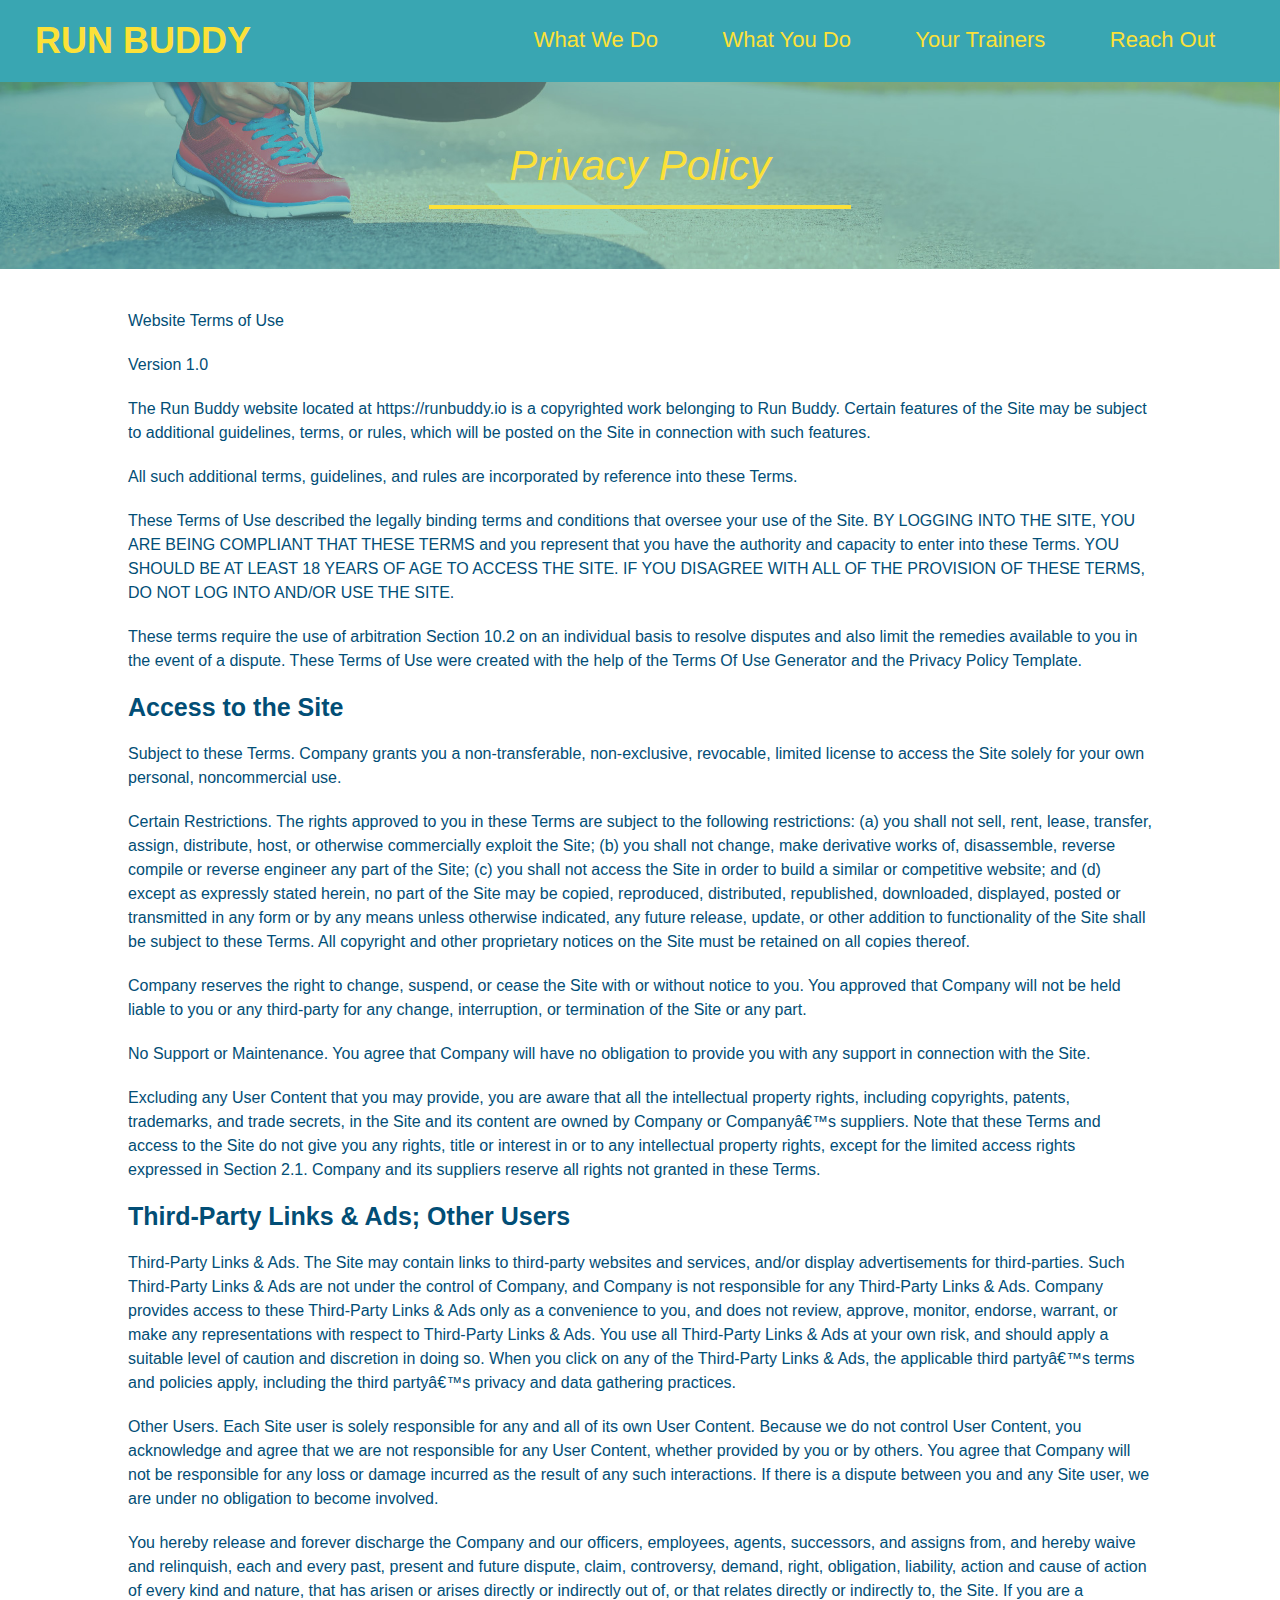
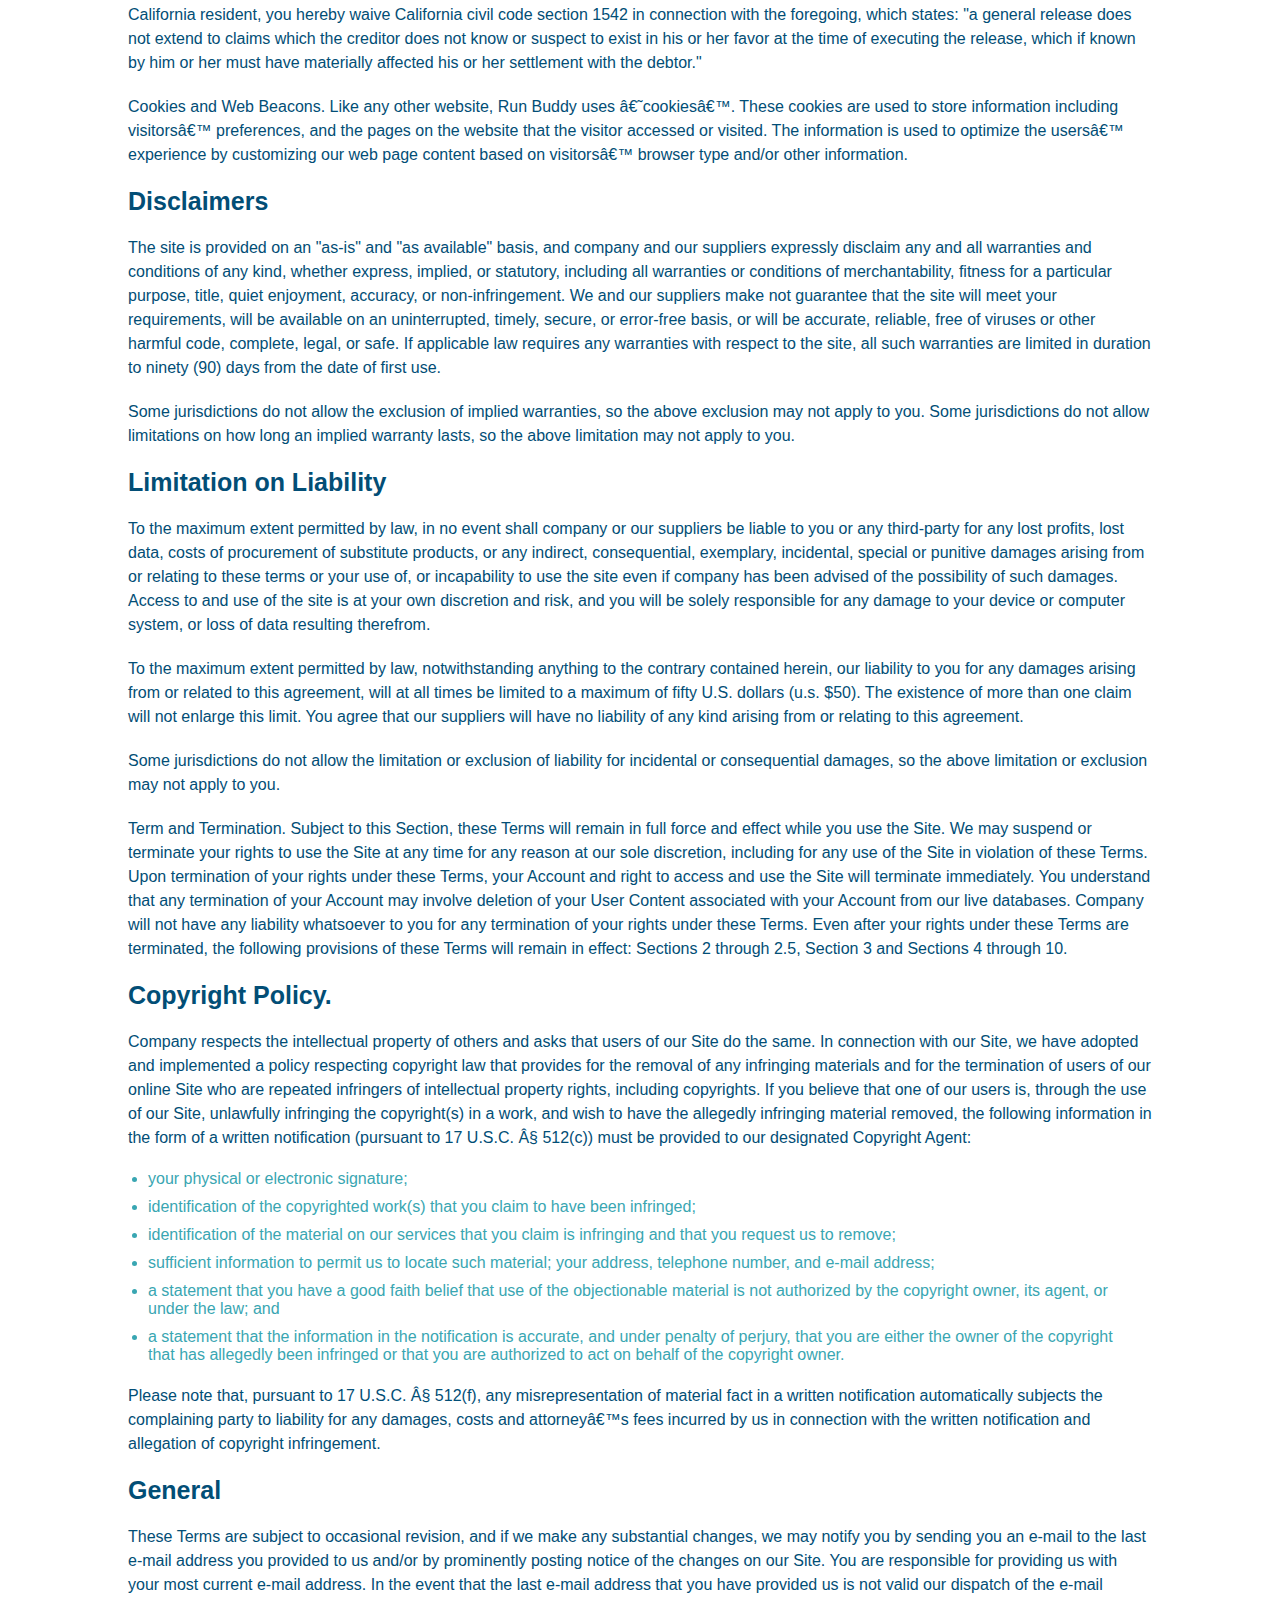
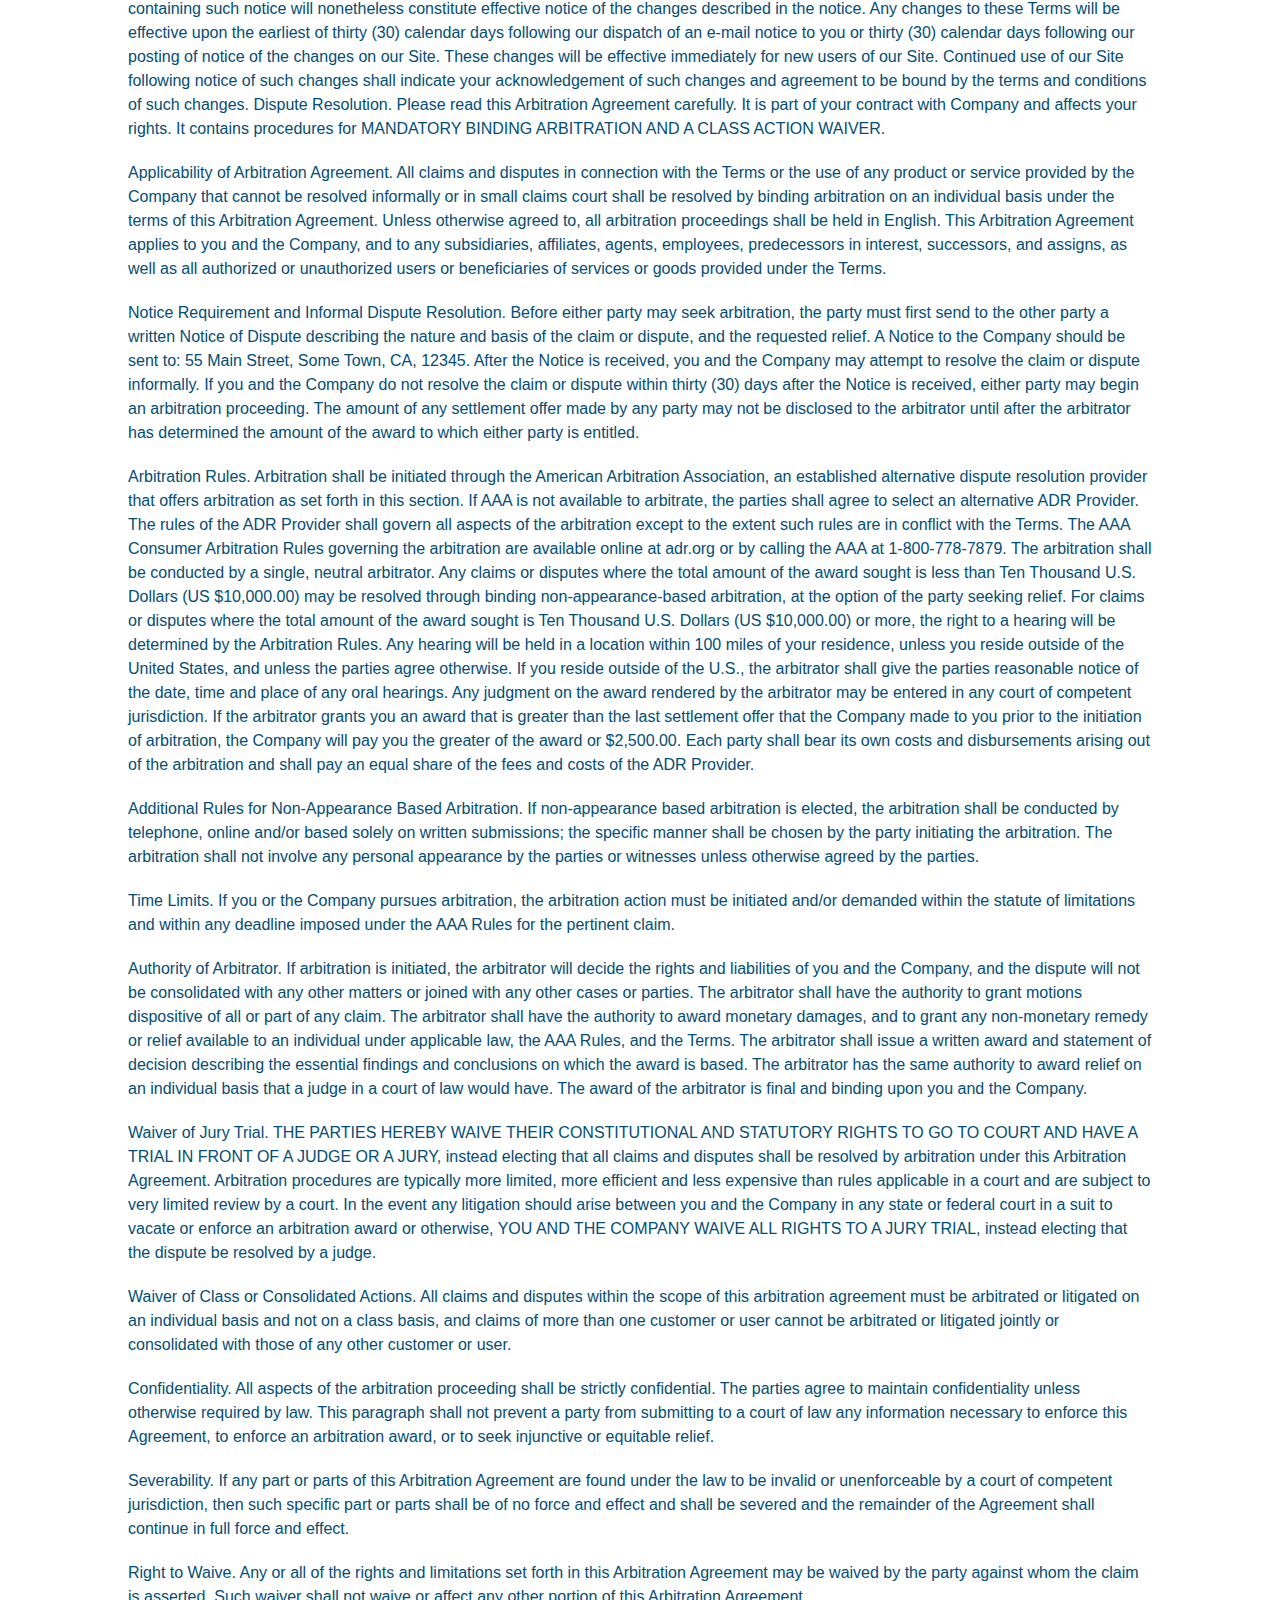
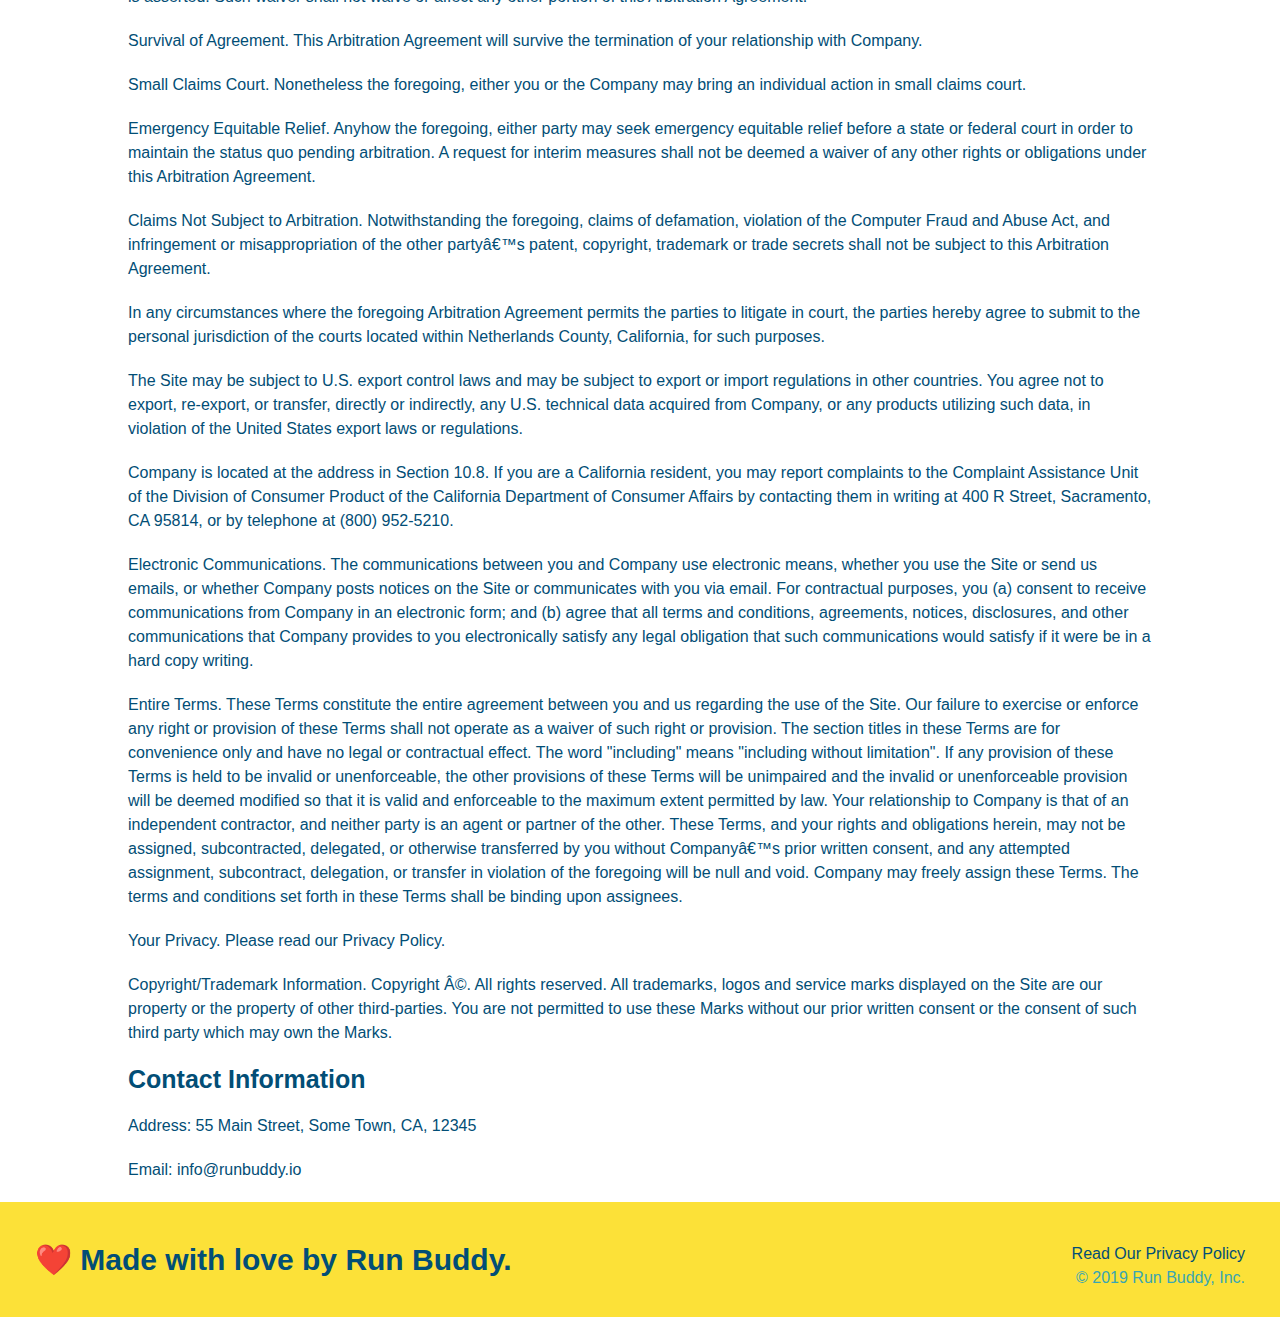
==== privacy-policy.html @ 572822b2 "privacy policy" ====
<!DOCTYPE html>
<html lang="en">
    <head>
        <meta charset="UTF-8" />
        <title> Run Buddy </title>
        <link rel="stylesheet" type="text/css" href="assets/css/style.css" />
        <link rel="stylesheet" href="assets/css/secondary-style.css" />
    </head>
        <body>
            <!-- navigation -->
            <header>
            <h1> 
                <a href="index.html">RUN BUDDY</a>
            </h1> 
            <nav>
                <!-- Unordered list element -->
                <ul>
                    <!-- List item element -->
                    <li>
                        <!-- Anchor element -->
                        <a href="./index.html#what-we-do">What We Do</a>
                    </li>
                    <li>
                        <a href="./index.html#what-you-do">What You Do</a>
                    </li>
                    <li>
                        <a href="./index.html#your-trainers">Your Trainers</a>
                    </li>
                    <li>
                        <a href="./index.html#reach-out">Reach Out</a>
                    </li>
                </ul>
            </nav>
            </header>
        <meta charset="UTF-8" />
        <title>Privacy Policy - Run Buddy</title>
    </head>

    <section class="hero">
        <h2 class="page-title">
            Privacy Policy
        </h2>
    </section>
    <article class="secondary-content">
      <p>
        Website Terms of Use
      </p>

      <p>
        Version 1.0
      </p>

      <p>
        The Run Buddy website located at https://runbuddy.io is a copyrighted work belonging to Run Buddy. Certain
        features of the Site may be subject to additional guidelines, terms, or rules, which will be posted on the Site
        in connection with such features.
      </p>

      <p>
        All such additional terms, guidelines, and rules are incorporated by reference into these Terms.
      </p>

      <p>
        These Terms of Use described the legally binding terms and conditions that oversee your use of the Site. BY
        LOGGING INTO THE SITE, YOU ARE BEING COMPLIANT THAT THESE TERMS and you represent that you have the authority
        and capacity to enter into these Terms. YOU SHOULD BE AT LEAST 18 YEARS OF AGE TO ACCESS THE SITE. IF YOU
        DISAGREE WITH ALL OF THE PROVISION OF THESE TERMS, DO NOT LOG INTO AND/OR USE THE SITE.
      </p>

      <p>
        These terms require the use of arbitration Section 10.2 on an individual basis to resolve disputes and also
        limit the remedies available to you in the event of a dispute. These Terms of Use were created with the help of
        the Terms Of Use Generator and the Privacy Policy Template.
      </p>

      <h3>
        Access to the Site
      </h3>

      <p>
        Subject to these Terms. Company grants you a non-transferable, non-exclusive, revocable, limited license to
        access the Site solely for your own personal, noncommercial use.
      </p>

      <p>
        Certain Restrictions. The rights approved to you in these Terms are subject to the following restrictions: (a)
        you shall not sell, rent, lease, transfer, assign, distribute, host, or otherwise commercially exploit the Site;
        (b) you shall not change, make derivative works of, disassemble, reverse compile or reverse engineer any part of
        the Site; (c) you shall not access the Site in order to build a similar or competitive website; and (d) except
        as expressly stated herein, no part of the Site may be copied, reproduced, distributed, republished, downloaded,
        displayed, posted or transmitted in any form or by any means unless otherwise indicated, any future release,
        update, or other addition to functionality of the Site shall be subject to these Terms. All copyright and other
        proprietary notices on the Site must be retained on all copies thereof.
      </p>

      <p>
        Company reserves the right to change, suspend, or cease the Site with or without notice to you. You approved
        that Company will not be held liable to you or any third-party for any change, interruption, or termination of
        the Site or any part.
      </p>

      <p>
        No Support or Maintenance. You agree that Company will have no obligation to provide you with any support in
        connection with the Site.
      </p>

      <p>
        Excluding any User Content that you may provide, you are aware that all the intellectual property rights,
        including copyrights, patents, trademarks, and trade secrets, in the Site and its content are owned by Company
        or Companyâ€™s suppliers. Note that these Terms and access to the Site do not give you any rights, title or
        interest in or to any intellectual property rights, except for the limited access rights expressed in Section
        2.1. Company and its suppliers reserve all rights not granted in these Terms.
      </p>

      <h3>
        Third-Party Links & Ads; Other Users
      </h3>

      <p>
        Third-Party Links & Ads. The Site may contain links to third-party websites and services, and/or display
        advertisements for third-parties. Such Third-Party Links & Ads are not under the control of Company, and Company
        is not responsible for any Third-Party Links & Ads. Company provides access to these Third-Party Links & Ads
        only as a convenience to you, and does not review, approve, monitor, endorse, warrant, or make any
        representations with respect to Third-Party Links & Ads. You use all Third-Party Links & Ads at your own risk,
        and should apply a suitable level of caution and discretion in doing so. When you click on any of the
        Third-Party Links & Ads, the applicable third partyâ€™s terms and policies apply, including the third partyâ€™s
        privacy and data gathering practices.
      </p>

      <p>
        Other Users. Each Site user is solely responsible for any and all of its own User Content. Because we do not
        control User Content, you acknowledge and agree that we are not responsible for any User Content, whether
        provided by you or by others. You agree that Company will not be responsible for any loss or damage incurred as
        the result of any such interactions. If there is a dispute between you and any Site user, we are under no
        obligation to become involved.
      </p>

      <p>
        You hereby release and forever discharge the Company and our officers, employees, agents, successors, and
        assigns from, and hereby waive and relinquish, each and every past, present and future dispute, claim,
        controversy, demand, right, obligation, liability, action and cause of action of every kind and nature, that has
        arisen or arises directly or indirectly out of, or that relates directly or indirectly to, the Site. If you are
        a California resident, you hereby waive California civil code section 1542 in connection with the foregoing,
        which states: "a general release does not extend to claims which the creditor does not know or suspect to exist
        in his or her favor at the time of executing the release, which if known by him or her must have materially
        affected his or her settlement with the debtor."
      </p>

      <p>
        Cookies and Web Beacons. Like any other website, Run Buddy uses â€˜cookiesâ€™. These cookies are used to store
        information including visitorsâ€™ preferences, and the pages on the website that the visitor accessed or visited.
        The information is used to optimize the usersâ€™ experience by customizing our web page content based on visitorsâ€™
        browser type and/or other information.
      </p>

      <h3>
        Disclaimers
      </h3>

      <p>
        The site is provided on an "as-is" and "as available" basis, and company and our suppliers expressly disclaim
        any and all warranties and conditions of any kind, whether express, implied, or statutory, including all
        warranties or conditions of merchantability, fitness for a particular purpose, title, quiet enjoyment, accuracy,
        or non-infringement. We and our suppliers make not guarantee that the site will meet your requirements, will be
        available on an uninterrupted, timely, secure, or error-free basis, or will be accurate, reliable, free of
        viruses or other harmful code, complete, legal, or safe. If applicable law requires any warranties with respect
        to the site, all such warranties are limited in duration to ninety (90) days from the date of first use.
      </p>

      <p>
        Some jurisdictions do not allow the exclusion of implied warranties, so the above exclusion may not apply to
        you. Some jurisdictions do not allow limitations on how long an implied warranty lasts, so the above limitation
        may not apply to you.
      </p>

      <h3>
        Limitation on Liability
      </h3>

      <p>
        To the maximum extent permitted by law, in no event shall company or our suppliers be liable to you or any
        third-party for any lost profits, lost data, costs of procurement of substitute products, or any indirect,
        consequential, exemplary, incidental, special or punitive damages arising from or relating to these terms or
        your use of, or incapability to use the site even if company has been advised of the possibility of such
        damages. Access to and use of the site is at your own discretion and risk, and you will be solely responsible
        for any damage to your device or computer system, or loss of data resulting therefrom.
      </p>

      <p>
        To the maximum extent permitted by law, notwithstanding anything to the contrary contained herein, our liability
        to you for any damages arising from or related to this agreement, will at all times be limited to a maximum of
        fifty U.S. dollars (u.s. $50). The existence of more than one claim will not enlarge this limit. You agree that
        our suppliers will have no liability of any kind arising from or relating to this agreement.
      </p>

      <p>
        Some jurisdictions do not allow the limitation or exclusion of liability for incidental or consequential
        damages, so the above limitation or exclusion may not apply to you.
      </p>

      <p>
        Term and Termination. Subject to this Section, these Terms will remain in full force and effect while you use
        the Site. We may suspend or terminate your rights to use the Site at any time for any reason at our sole
        discretion, including for any use of the Site in violation of these Terms. Upon termination of your rights under
        these Terms, your Account and right to access and use the Site will terminate immediately. You understand that
        any termination of your Account may involve deletion of your User Content associated with your Account from our
        live databases. Company will not have any liability whatsoever to you for any termination of your rights under
        these Terms. Even after your rights under these Terms are terminated, the following provisions of these Terms
        will remain in effect: Sections 2 through 2.5, Section 3 and Sections 4 through 10.
      </p>

      <h3>
        Copyright Policy.
      </h3>

      <p>
        Company respects the intellectual property of others and asks that users of our Site do the same. In connection
        with our Site, we have adopted and implemented a policy respecting copyright law that provides for the removal
        of any infringing materials and for the termination of users of our online Site who are repeated infringers of
        intellectual property rights, including copyrights. If you believe that one of our users is, through the use of
        our Site, unlawfully infringing the copyright(s) in a work, and wish to have the allegedly infringing material
        removed, the following information in the form of a written notification (pursuant to 17 U.S.C. Â§ 512(c)) must
        be provided to our designated Copyright Agent:
      </p>

      <ul>
        <li>
          your physical or electronic signature;
        </li>
        <li>
          identification of the copyrighted work(s) that you claim to have been infringed;
        </li>
        <li>
          identification of the material on our services that you claim is infringing and that you request us to remove;
        </li>
        <li>
          sufficient information to permit us to locate such material; your address, telephone number, and e-mail
          address;
        </li>
        <li>
          a statement that you have a good faith belief that use of the objectionable material is not authorized by the
          copyright owner, its agent, or under the law; and
        </li>
        <li>
          a statement that the information in the notification is accurate, and under penalty of perjury, that you are
          either the owner of the copyright that has allegedly been infringed or that you are authorized to act on
          behalf of the copyright owner.
        </li>
      </ul>

      <p>
        Please note that, pursuant to 17 U.S.C. Â§ 512(f), any misrepresentation of material fact in a written
        notification automatically subjects the complaining party to liability for any damages, costs and attorneyâ€™s
        fees incurred by us in connection with the written notification and allegation of copyright infringement.
      </p>

      <h3>
        General
      </h3>

      <p>
        These Terms are subject to occasional revision, and if we make any substantial changes, we may notify you by
        sending you an e-mail to the last e-mail address you provided to us and/or by prominently posting notice of the
        changes on our Site. You are responsible for providing us with your most current e-mail address. In the event
        that the last e-mail address that you have provided us is not valid our dispatch of the e-mail containing such
        notice will nonetheless constitute effective notice of the changes described in the notice. Any changes to these
        Terms will be effective upon the earliest of thirty (30) calendar days following our dispatch of an e-mail
        notice to you or thirty (30) calendar days following our posting of notice of the changes on our Site. These
        changes will be effective immediately for new users of our Site. Continued use of our Site following notice of
        such changes shall indicate your acknowledgement of such changes and agreement to be bound by the terms and
        conditions of such changes. Dispute Resolution. Please read this Arbitration Agreement carefully. It is part of
        your contract with Company and affects your rights. It contains procedures for MANDATORY BINDING ARBITRATION AND
        A CLASS ACTION WAIVER.
      </p>

      <p>
        Applicability of Arbitration Agreement. All claims and disputes in connection with the Terms or the use of any
        product or service provided by the Company that cannot be resolved informally or in small claims court shall be
        resolved by binding arbitration on an individual basis under the terms of this Arbitration Agreement. Unless
        otherwise agreed to, all arbitration proceedings shall be held in English. This Arbitration Agreement applies to
        you and the Company, and to any subsidiaries, affiliates, agents, employees, predecessors in interest,
        successors, and assigns, as well as all authorized or unauthorized users or beneficiaries of services or goods
        provided under the Terms.
      </p>

      <p>
        Notice Requirement and Informal Dispute Resolution. Before either party may seek arbitration, the party must
        first send to the other party a written Notice of Dispute describing the nature and basis of the claim or
        dispute, and the requested relief. A Notice to the Company should be sent to: 55 Main Street, Some Town, CA,
        12345. After the Notice is received, you and the Company may attempt to resolve the claim or dispute informally.
        If you and the Company do not resolve the claim or dispute within thirty (30) days after the Notice is received,
        either party may begin an arbitration proceeding. The amount of any settlement offer made by any party may not
        be disclosed to the arbitrator until after the arbitrator has determined the amount of the award to which either
        party is entitled.
      </p>

      <p>
        Arbitration Rules. Arbitration shall be initiated through the American Arbitration Association, an established
        alternative dispute resolution provider that offers arbitration as set forth in this section. If AAA is not
        available to arbitrate, the parties shall agree to select an alternative ADR Provider. The rules of the ADR
        Provider shall govern all aspects of the arbitration except to the extent such rules are in conflict with the
        Terms. The AAA Consumer Arbitration Rules governing the arbitration are available online at adr.org or by
        calling the AAA at 1-800-778-7879. The arbitration shall be conducted by a single, neutral arbitrator. Any
        claims or disputes where the total amount of the award sought is less than Ten Thousand U.S. Dollars (US
        $10,000.00) may be resolved through binding non-appearance-based arbitration, at the option of the party seeking
        relief. For claims or disputes where the total amount of the award sought is Ten Thousand U.S. Dollars (US
        $10,000.00) or more, the right to a hearing will be determined by the Arbitration Rules. Any hearing will be
        held in a location within 100 miles of your residence, unless you reside outside of the United States, and
        unless the parties agree otherwise. If you reside outside of the U.S., the arbitrator shall give the parties
        reasonable notice of the date, time and place of any oral hearings. Any judgment on the award rendered by the
        arbitrator may be entered in any court of competent jurisdiction. If the arbitrator grants you an award that is
        greater than the last settlement offer that the Company made to you prior to the initiation of arbitration, the
        Company will pay you the greater of the award or $2,500.00. Each party shall bear its own costs and
        disbursements arising out of the arbitration and shall pay an equal share of the fees and costs of the ADR
        Provider.
      </p>

      <p>
        Additional Rules for Non-Appearance Based Arbitration. If non-appearance based arbitration is elected, the
        arbitration shall be conducted by telephone, online and/or based solely on written submissions; the specific
        manner shall be chosen by the party initiating the arbitration. The arbitration shall not involve any personal
        appearance by the parties or witnesses unless otherwise agreed by the parties.
      </p>

      <p>
        Time Limits. If you or the Company pursues arbitration, the arbitration action must be initiated and/or demanded
        within the statute of limitations and within any deadline imposed under the AAA Rules for the pertinent claim.
      </p>

      <p>
        Authority of Arbitrator. If arbitration is initiated, the arbitrator will decide the rights and liabilities of
        you and the Company, and the dispute will not be consolidated with any other matters or joined with any other
        cases or parties. The arbitrator shall have the authority to grant motions dispositive of all or part of any
        claim. The arbitrator shall have the authority to award monetary damages, and to grant any non-monetary remedy
        or relief available to an individual under applicable law, the AAA Rules, and the Terms. The arbitrator shall
        issue a written award and statement of decision describing the essential findings and conclusions on which the
        award is based. The arbitrator has the same authority to award relief on an individual basis that a judge in a
        court of law would have. The award of the arbitrator is final and binding upon you and the Company.
      </p>

      <p>
        Waiver of Jury Trial. THE PARTIES HEREBY WAIVE THEIR CONSTITUTIONAL AND STATUTORY RIGHTS TO GO TO COURT AND HAVE
        A TRIAL IN FRONT OF A JUDGE OR A JURY, instead electing that all claims and disputes shall be resolved by
        arbitration under this Arbitration Agreement. Arbitration procedures are typically more limited, more efficient
        and less expensive than rules applicable in a court and are subject to very limited review by a court. In the
        event any litigation should arise between you and the Company in any state or federal court in a suit to vacate
        or enforce an arbitration award or otherwise, YOU AND THE COMPANY WAIVE ALL RIGHTS TO A JURY TRIAL, instead
        electing that the dispute be resolved by a judge.
      </p>

      <p>
        Waiver of Class or Consolidated Actions. All claims and disputes within the scope of this arbitration agreement
        must be arbitrated or litigated on an individual basis and not on a class basis, and claims of more than one
        customer or user cannot be arbitrated or litigated jointly or consolidated with those of any other customer or
        user.
      </p>

      <p>
        Confidentiality. All aspects of the arbitration proceeding shall be strictly confidential. The parties agree to
        maintain confidentiality unless otherwise required by law. This paragraph shall not prevent a party from
        submitting to a court of law any information necessary to enforce this Agreement, to enforce an arbitration
        award, or to seek injunctive or equitable relief.
      </p>

      <p>
        Severability. If any part or parts of this Arbitration Agreement are found under the law to be invalid or
        unenforceable by a court of competent jurisdiction, then such specific part or parts shall be of no force and
        effect and shall be severed and the remainder of the Agreement shall continue in full force and effect.
      </p>

      <p>
        Right to Waive. Any or all of the rights and limitations set forth in this Arbitration Agreement may be waived
        by the party against whom the claim is asserted. Such waiver shall not waive or affect any other portion of this
        Arbitration Agreement.
      </p>

      <p>
        Survival of Agreement. This Arbitration Agreement will survive the termination of your relationship with
        Company.
      </p>

      <p>
        Small Claims Court. Nonetheless the foregoing, either you or the Company may bring an individual action in small
        claims court.
      </p>

      <p>
        Emergency Equitable Relief. Anyhow the foregoing, either party may seek emergency equitable relief before a
        state or federal court in order to maintain the status quo pending arbitration. A request for interim measures
        shall not be deemed a waiver of any other rights or obligations under this Arbitration Agreement.
      </p>

      <p>
        Claims Not Subject to Arbitration. Notwithstanding the foregoing, claims of defamation, violation of the
        Computer Fraud and Abuse Act, and infringement or misappropriation of the other partyâ€™s patent, copyright,
        trademark or trade secrets shall not be subject to this Arbitration Agreement.
      </p>

      <p>
        In any circumstances where the foregoing Arbitration Agreement permits the parties to litigate in court, the
        parties hereby agree to submit to the personal jurisdiction of the courts located within Netherlands County,
        California, for such purposes.
      </p>

      <p>
        The Site may be subject to U.S. export control laws and may be subject to export or import regulations in other
        countries. You agree not to export, re-export, or transfer, directly or indirectly, any U.S. technical data
        acquired from Company, or any products utilizing such data, in violation of the United States export laws or
        regulations.
      </p>

      <p>
        Company is located at the address in Section 10.8. If you are a California resident, you may report complaints
        to the Complaint Assistance Unit of the Division of Consumer Product of the California Department of Consumer
        Affairs by contacting them in writing at 400 R Street, Sacramento, CA 95814, or by telephone at (800) 952-5210.
      </p>

      <p>
        Electronic Communications. The communications between you and Company use electronic means, whether you use the
        Site or send us emails, or whether Company posts notices on the Site or communicates with you via email. For
        contractual purposes, you (a) consent to receive communications from Company in an electronic form; and (b)
        agree that all terms and conditions, agreements, notices, disclosures, and other communications that Company
        provides to you electronically satisfy any legal obligation that such communications would satisfy if it were be
        in a hard copy writing.
      </p>

      <p>
        Entire Terms. These Terms constitute the entire agreement between you and us regarding the use of the Site. Our
        failure to exercise or enforce any right or provision of these Terms shall not operate as a waiver of such right
        or provision. The section titles in these Terms are for convenience only and have no legal or contractual
        effect. The word "including" means "including without limitation". If any provision of these Terms is held to be
        invalid or unenforceable, the other provisions of these Terms will be unimpaired and the invalid or
        unenforceable provision will be deemed modified so that it is valid and enforceable to the maximum extent
        permitted by law. Your relationship to Company is that of an independent contractor, and neither party is an
        agent or partner of the other. These Terms, and your rights and obligations herein, may not be assigned,
        subcontracted, delegated, or otherwise transferred by you without Companyâ€™s prior written consent, and any
        attempted assignment, subcontract, delegation, or transfer in violation of the foregoing will be null and void.
        Company may freely assign these Terms. The terms and conditions set forth in these Terms shall be binding upon
        assignees.
      </p>

      <p>
        Your Privacy. Please read our Privacy Policy.
      </p>

      <p>
        Copyright/Trademark Information. Copyright Â©. All rights reserved. All trademarks, logos and service marks
        displayed on the Site are our property or the property of other third-parties. You are not permitted to use
        these Marks without our prior written consent or the consent of such third party which may own the Marks.
      </p>

      <h3>
        Contact Information
      </h3>

      <p>
        Address: 55 Main Street, Some Town, CA, 12345
      </p>

      <p>
        Email: info@runbuddy.io
      </p>
    </article>
    <body>
    </body>
    <footer>
        <h2>❤️ Made with love by Run Buddy.</h2>
        <div>
            <a>Read Our Privacy Policy</a><br />
            &copy; 2019 Run Buddy, Inc.
        </div>
    </footer>
</html>
---- assets/css/style.css ----
*{
    margin: 0;
    padding: 0;
    box-sizing: border-box;
}

body {
    /* more on this crazy alphanumerical value in a minute! */
    color: #39a6b2;
    font-family: Helvetica, Arial, sans-serif;
}

/* apply styles to header */
header {
    padding: 20px 35px;
    background-color: #39a6b2;
}
header h1 {
    font-weight: bold;
    font-size: 36px;
    color: #fce138;
    margin: 0;  
    display: inline;
}
header a {
    text-decoration: none;
    color: #fce138;
}
header nav {
    float: right;
    margin: 7px 0;
}
header nav ul li {
    display: inline;
}
header nav ul li a {
    margin: 0 30px;
    font-weight: lighter;
    font-size: 22px;
}

footer {
    background: #fce138;
    width: 100%;
    padding: 40px 35px;
}
footer h2 {
    display: inline;
    color: #024e76;
    font-size: 30px;
    margin: 0;
}
footer div {
    float: right;
    line-height: 1.5;
    text-align: right;
}
footer a {
    color: #024e76;
}

section {
    padding: 60px;
}

/* Hero Style Start */
.hero {
    background-image: url("../images/hero-bg.jpg");
    height: 600px;
    background-size: cover;
    background-position: center;
    position: relative;
}
/*Hero Style End*/
.hero-form {
    background-color: #fce138;
    padding: 20px;
    width: 500px;
    color: #024e76;
    border: solid 3px #024e76;
    position: absolute;
    bottom: 120px;
    right: 140px;
}
.hero-form h3 {
    font-size: 24px;
    margin: 0;
}
.hero-form p {
    margin: 5px 0 15px 0;
}
.form-input {
    border: 1px solid #024e76;
    display: block;
    padding: 7px 15px;
    font-size: 16px;
    color: #024e76;
    width: 100%;
    margin-bottom: 15px;
}
.hero-form label {
    margin: 0 5px;
}
.hero-form button {
    color: #fce138;
    background-color: #024e76;
    border: none;
    padding: 10px 20px;
    font-size: 16px;
}

.intro {
    text-align: center;
}
.intro p {
    line-height: 1.7;
    color: #39a6b2;
    width: 80%;
    font-size: 20px;
    margin: 0 auto;
}

.steps {
    text-align-last: center;
    background: #fce138;
}

.section-title {
    font-size: 55px;
    color: #024e76;
    margin-bottom: 35px;
    padding: 0 100px 20px 100px;
    display: inline-block;
    border-bottom: 3px solid;
  }
  
  .primary-border {
    border-color: #fce138;
  }
  .secondary-border {
    border-color: #39a6b2;
  }

  .steps div {
      margin-bottom: 80px;
  }
  .steps img {
      width: 15%;
      margin: 10px 0;
  }
  .steps h3 {
      color: #024e76;
      font-size: 46px;
      margin-top: 10px;
  }
  .steps p {
      color: #39a6b2;
      font-size: 23px;
  }
  .steps span {
      font-size: 38px;
  }

  .trainers {
      text-align: center;
  }
  .trainer {
      width: 900px;
      margin: 0 auto 30px auto;
      background: #024e76;
      color: #fce138;
      overflow: auto;
  }
  .trainer img {
    width: 35%;
    float: left;
  }
  .trainer-bio {
    padding: 35px;
    float: left;
    width: 65%;
  }
  .trainer-bio h3 {
    font-size: 32px;
    margin-bottom: 8px;
  }
  .trainer-bio h4 {
    font-weight: lighter;
    font-size: 26px;
    margin-bottom: 25px;
  }
  .trainer-bio p {
    font-size: 17px;
    line-height: 1.3;
  }

  .text-left {
    text-align: left;
  }
  .text-right {
    text-align: right;
  }

  /* REACH OUT STYLES START */
  .contact {
    text-align: center;
    background: #024e76;
  }
  .contact h2 {
    color: #fce138;
  }
  .contact-info iframe {
    width: 400px;
    height: 400px;
  }
  .contact-info div {
    width: 410px; 
    display: inline-block;
    vertical-align: top;
    text-align: left;
    margin: 30px 0 0 60px;
    color: white;
  }
  .contact-info h3 {
    color: #fce138;
    font-size: 32px;
  }
  .contact-info p, .contact-info address {
    margin: 20px 0;
    line-height: 1.5;
    font-size: 20px;
    font-style: normal;
  }
  .contact-info a {
    color: #fce138;
  }
  /* REACH OUT STYLES END */

  .page-title {
    color: #fce138;
    display: inline-block;
    border-bottom: 4px solid #fce138;
    padding: 0 80px 15px 80px;
    font-weight: normal;
    font-size: 42px;
    font-style: italic;
}
---- assets/css/secondary-style.css ----
.hero {
    background-position: bottom;
    height: auto;
    text-align: center;
    margin-bottom: 40px;
}
.secondary-content {
    width: 80%;
    margin: auto;
    color: #024e76;
}
.secondary-content h3 {
    font-size: 25px;
    margin: 20px 0;
}
.secondary-content p {
    font-size: 16px;
    line-height: 1.5;
    margin: 20px 0;
}
.secondary-content ul {
    margin: 15px 20px;
}
.secondary-content li {
    color: #39a6b2;
    margin: 10px 0;
}
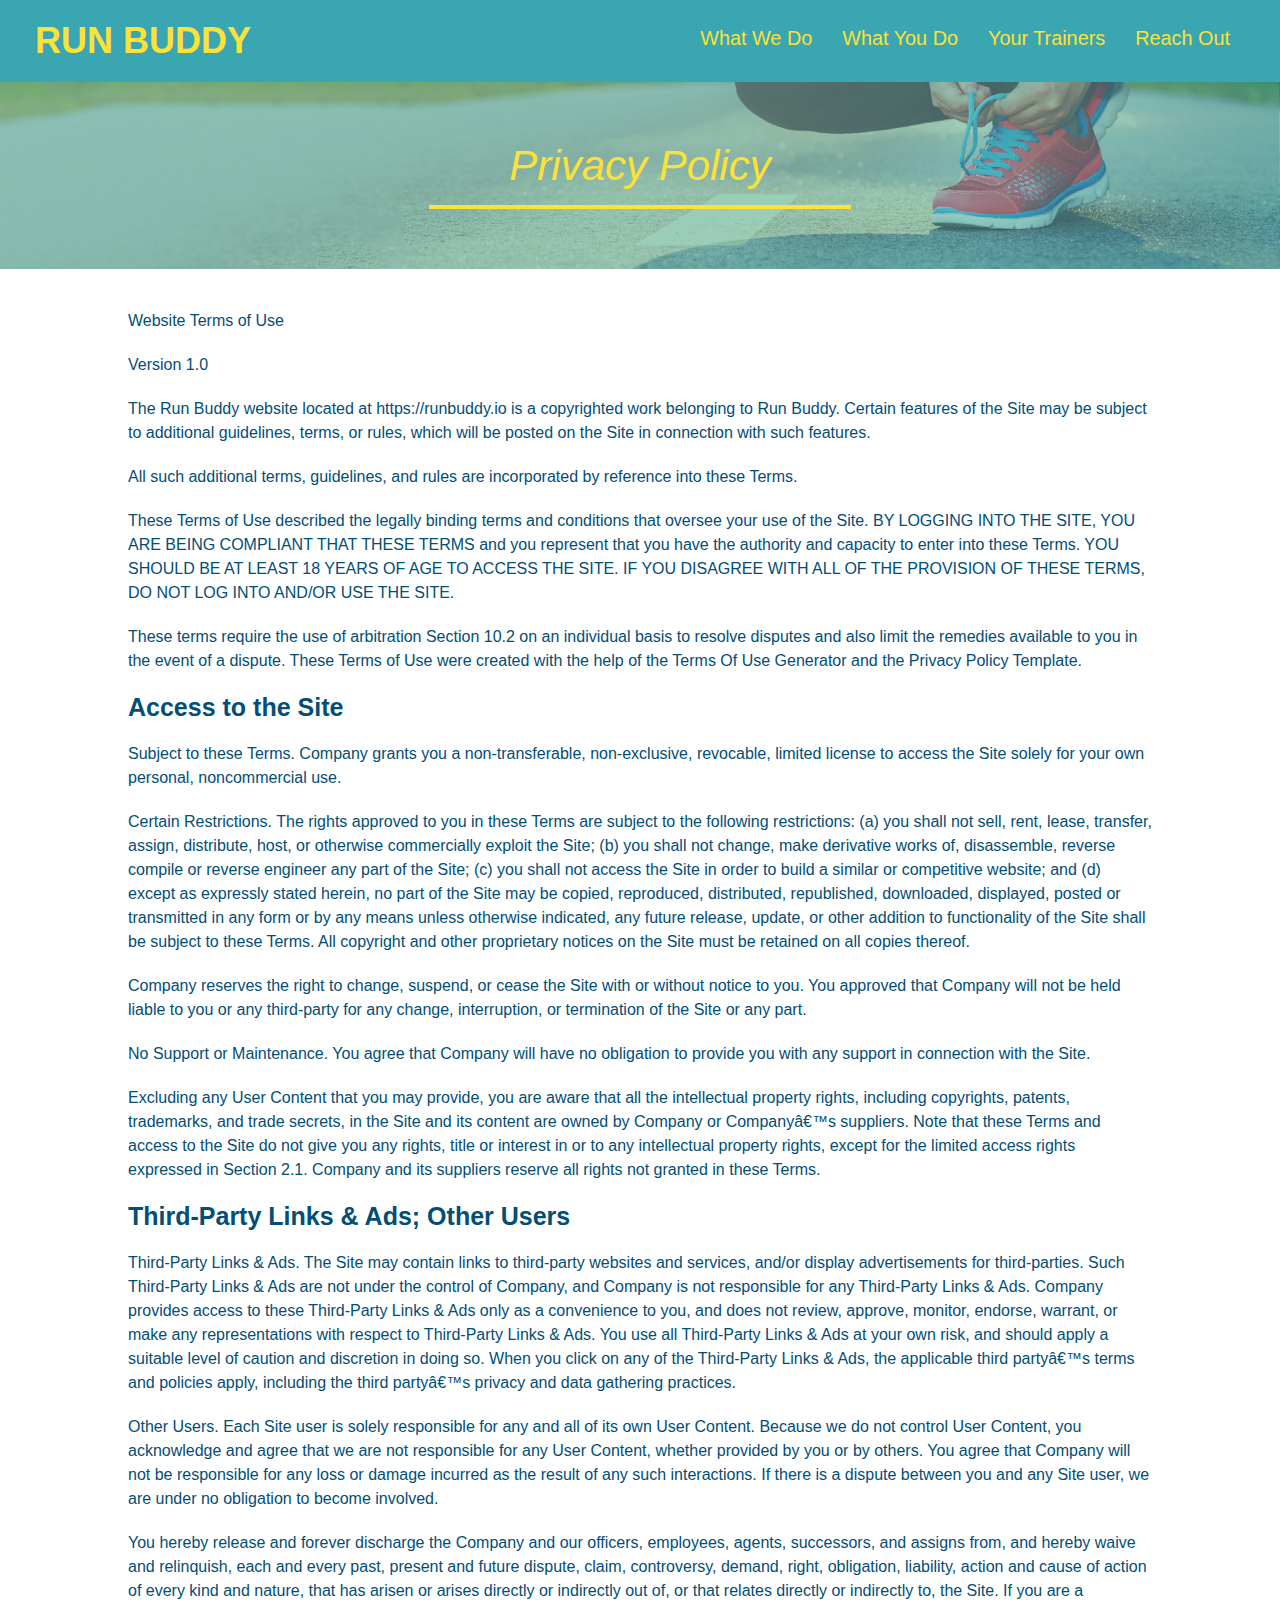
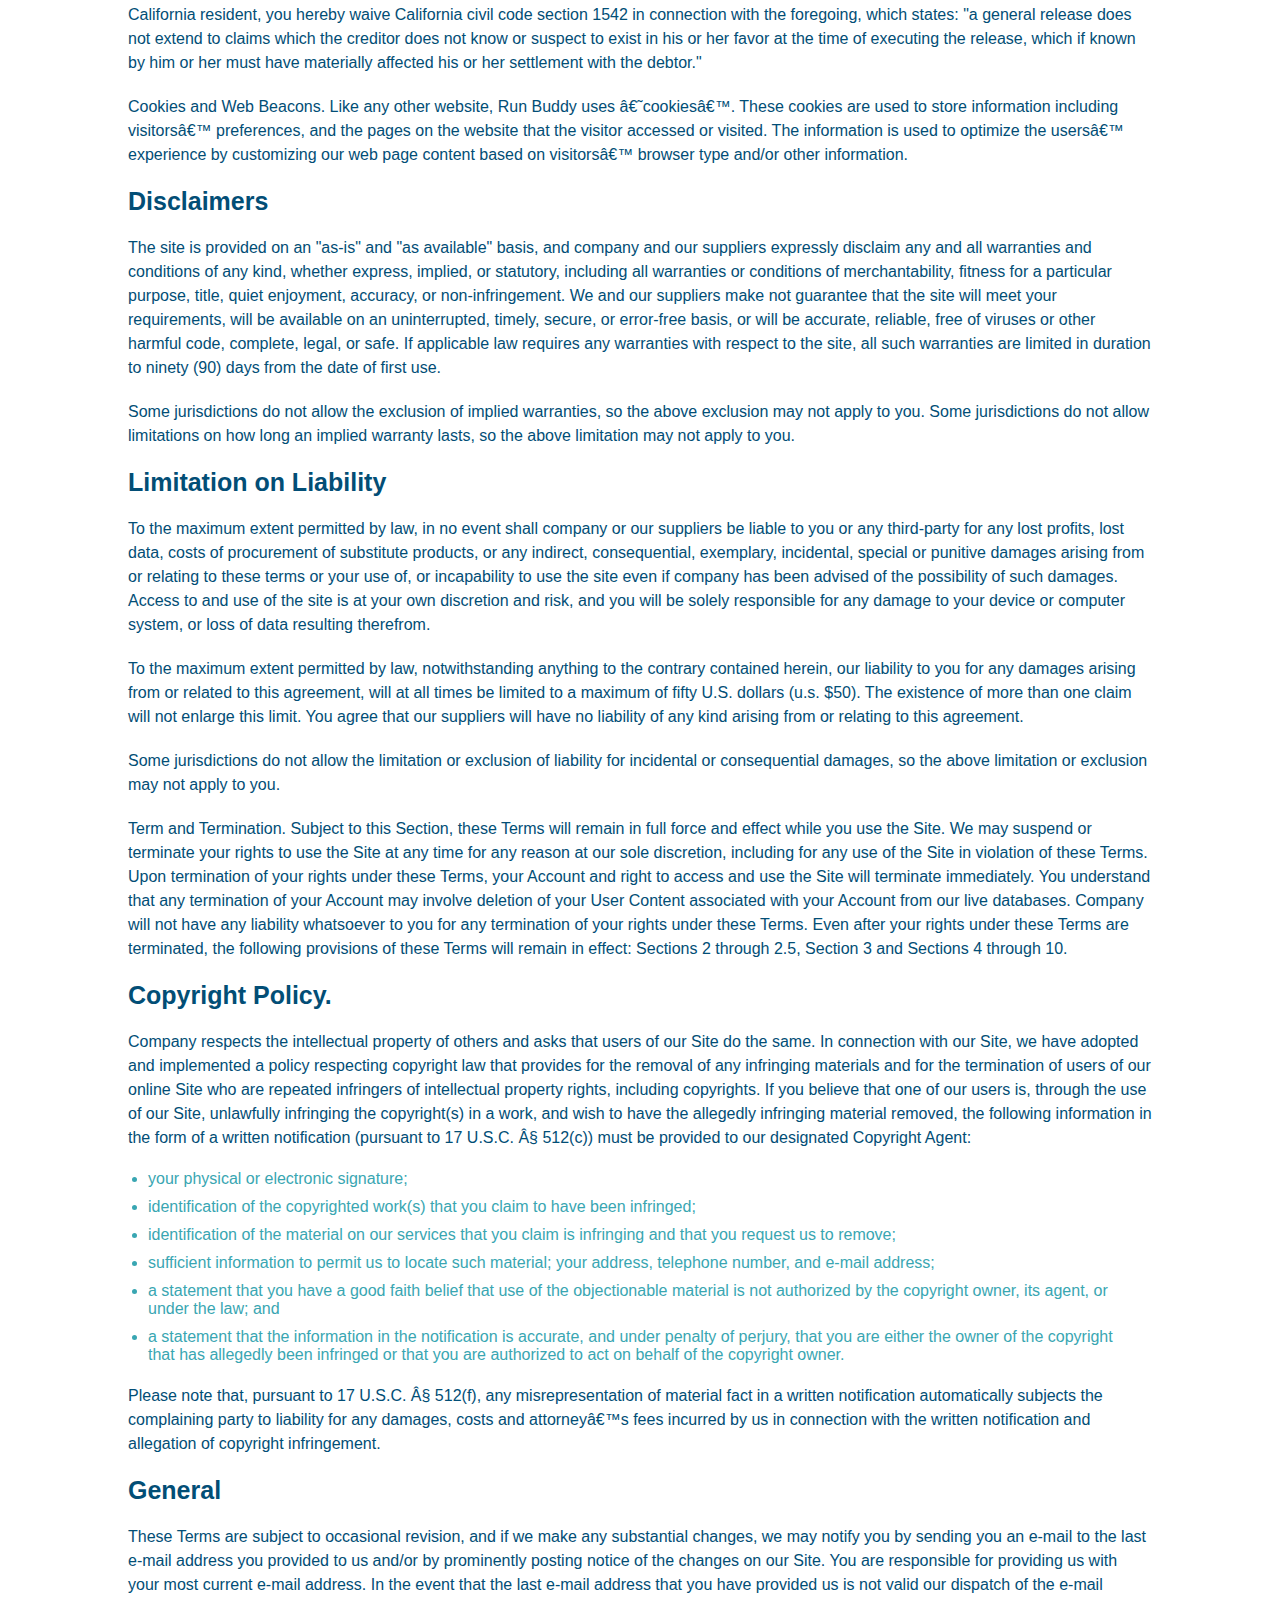
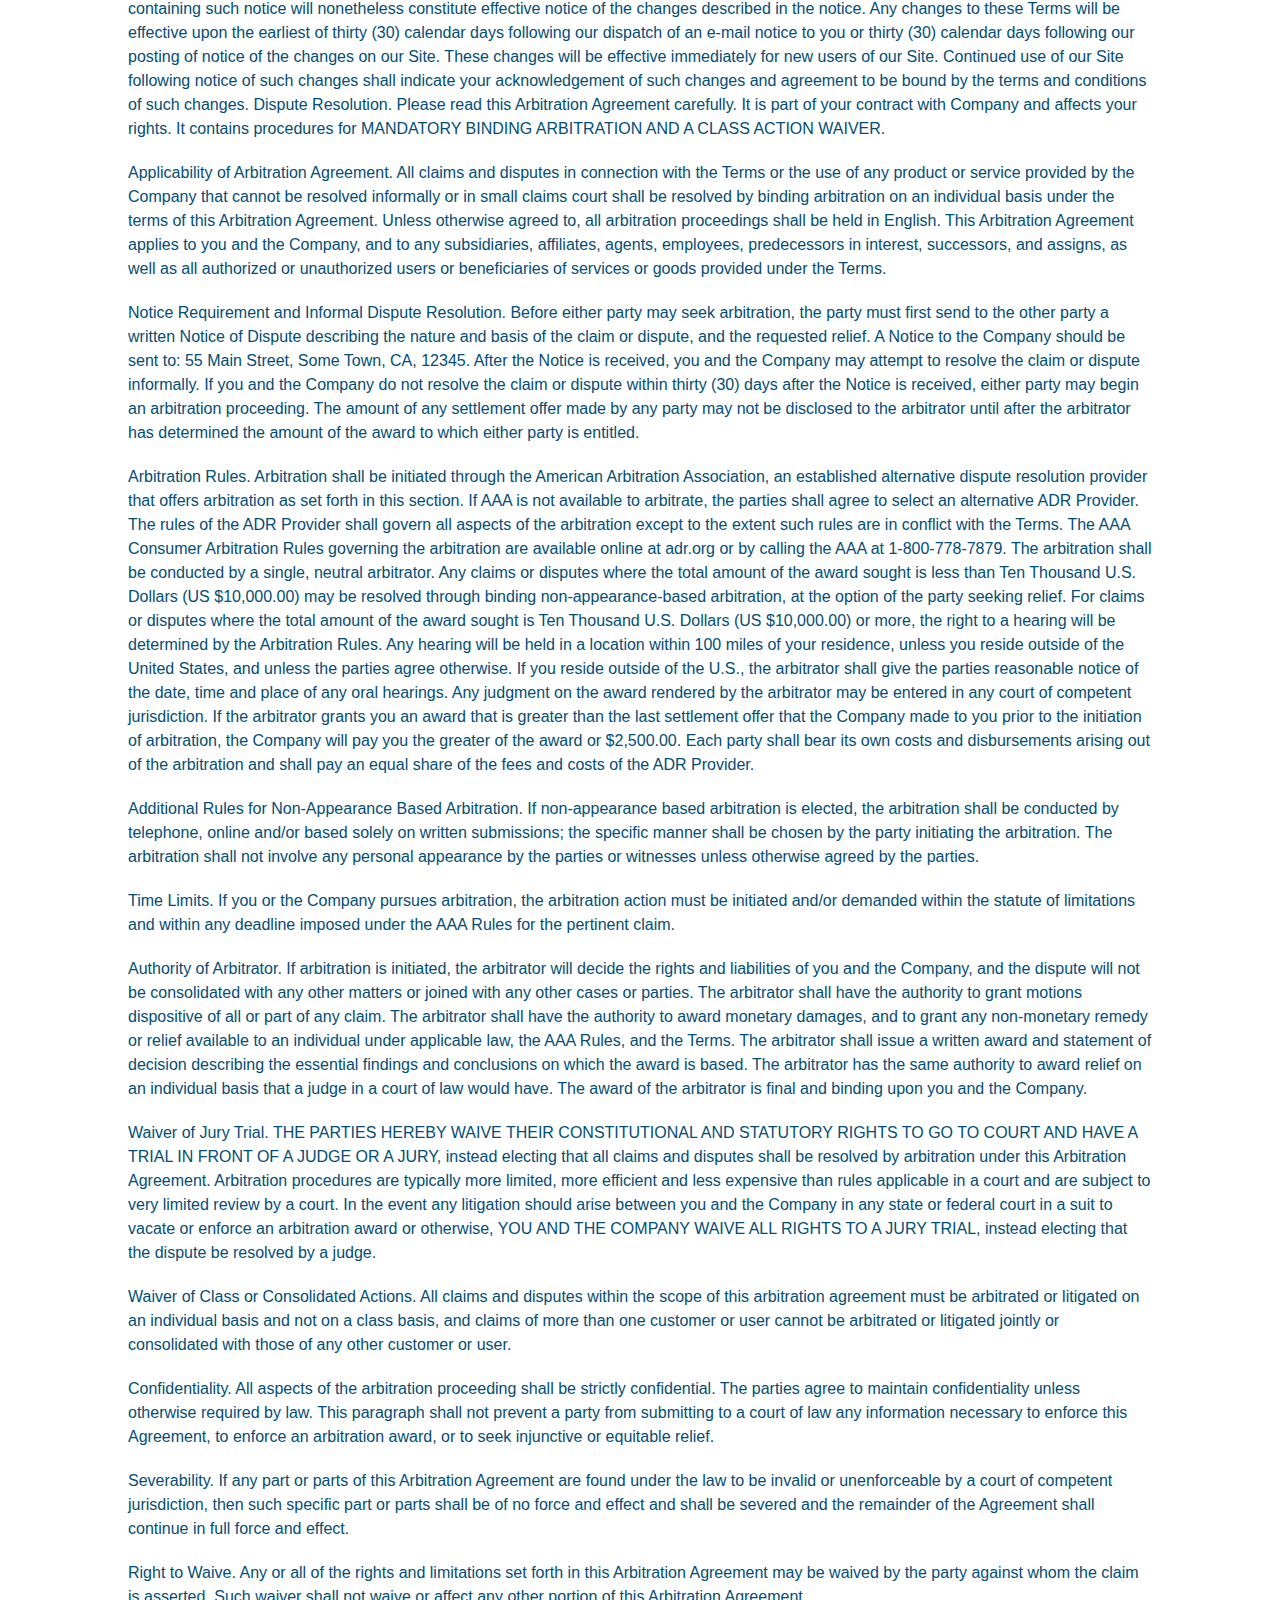
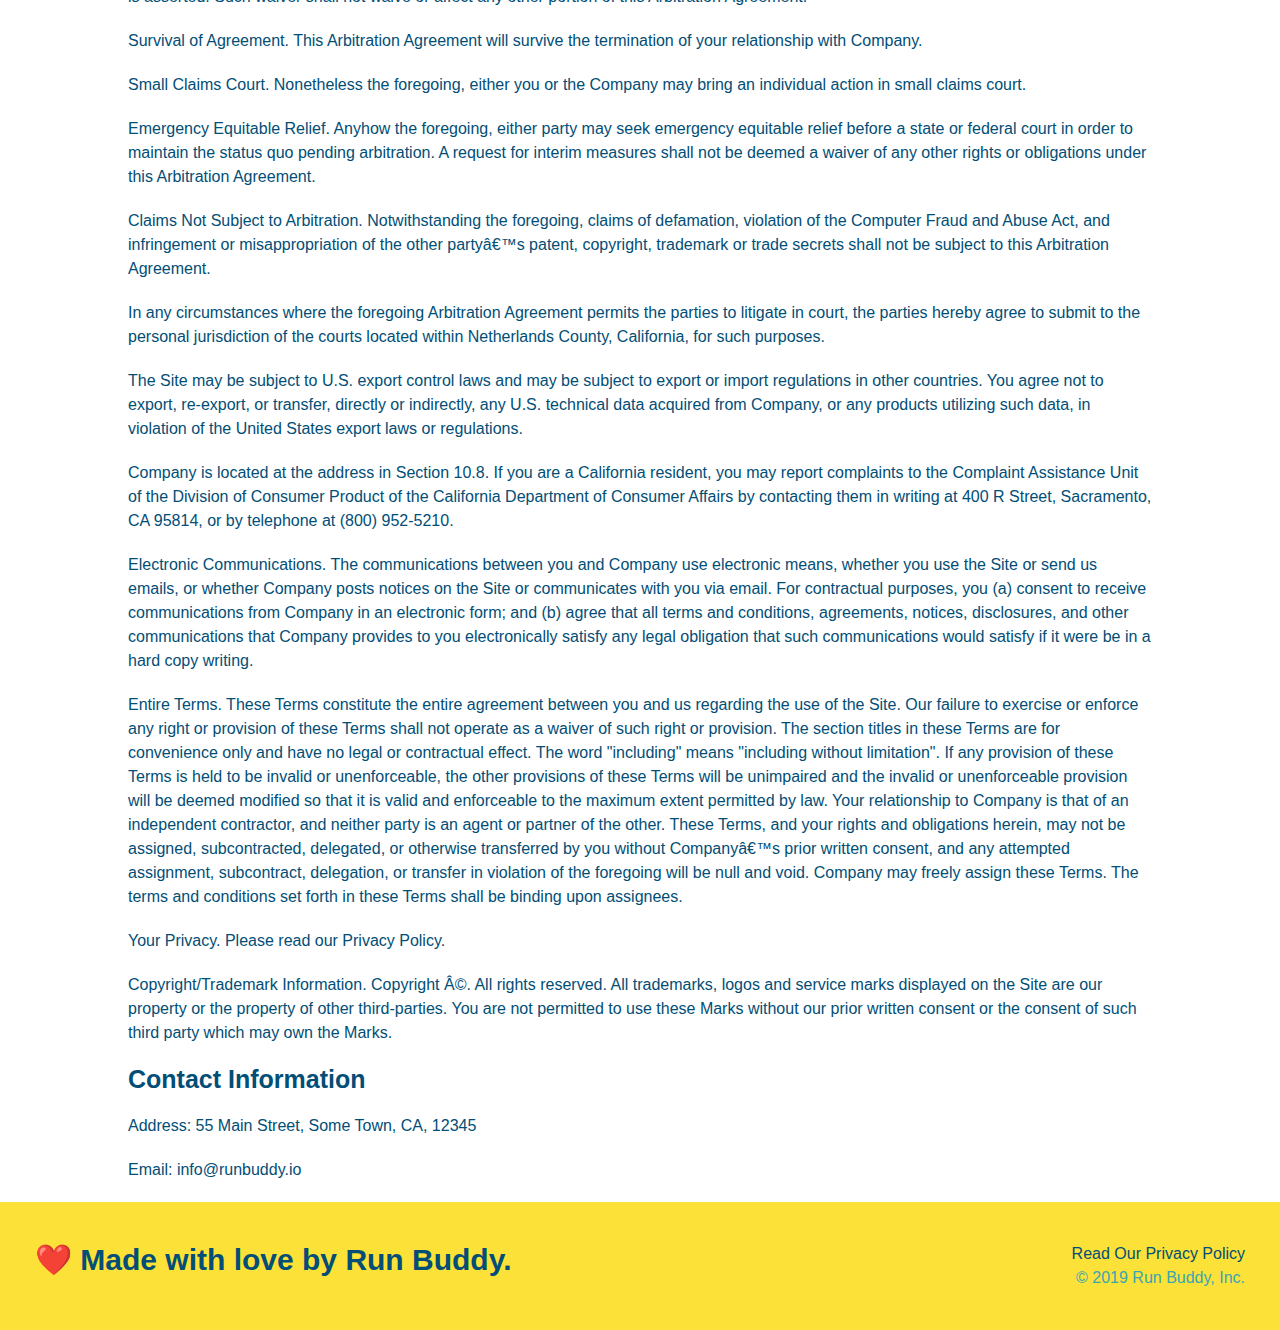
==== commit 5a48b102: "media queries add in" ====
--- a/privacy-policy.html
+++ b/privacy-policy.html
@@ -1,7 +1,7 @@
 <!DOCTYPE html>
 <html lang="en">
     <head>
-        <meta charset="UTF-8" />
+        <meta charset="UTF-8" name="viewport" content="width=device-width, initial-scale=1.0" />
         <title> Run Buddy </title>
         <link rel="stylesheet" type="text/css" href="assets/css/style.css" />
         <link rel="stylesheet" href="assets/css/secondary-style.css" />
--- a/assets/css/style.css
+++ b/assets/css/style.css
@@ -14,44 +14,50 @@
 header {
     padding: 20px 35px;
     background-color: #39a6b2;
+    display: flex;
+    justify-content: space-between;
+    flex-wrap: wrap;
 }
 header h1 {
     font-weight: bold;
     font-size: 36px;
     color: #fce138;
-    margin: 0;  
-    display: inline;
+    margin: 0;
 }
 header a {
     text-decoration: none;
     color: #fce138;
 }
 header nav {
-    float: right;
     margin: 7px 0;
 }
-header nav ul li {
-    display: inline;
+header nav ul {
+  display: flex;
+  flex-wrap: wrap;
+  justify-content: space-between;
+  align-items: center;
+  list-style: none;
 }
 header nav ul li a {
-    margin: 0 30px;
+    padding: 10px 15px;
     font-weight: lighter;
-    font-size: 22px;
+    font-size: 1.55vw;
 }
 
 footer {
     background: #fce138;
     width: 100%;
     padding: 40px 35px;
+    display: flex;
+    justify-content: space-between;
+    flex-wrap: wrap;
 }
 footer h2 {
-    display: inline;
     color: #024e76;
     font-size: 30px;
     margin: 0;
 }
 footer div {
-    float: right;
     line-height: 1.5;
     text-align: right;
 }
@@ -66,21 +72,21 @@
 /* Hero Style Start */
 .hero {
     background-image: url("../images/hero-bg.jpg");
-    height: 600px;
     background-size: cover;
     background-position: center;
-    position: relative;
+    display: flex;
+    justify-content: center;
+    flex-wrap: wrap;
+    align-items: flex-start;
 }
 /*Hero Style End*/
 .hero-form {
     background-color: #fce138;
     padding: 20px;
-    width: 500px;
     color: #024e76;
     border: solid 3px #024e76;
-    position: absolute;
-    bottom: 120px;
-    right: 140px;
+    width: 40%;
+    margin: 3.5%;
 }
 .hero-form h3 {
     font-size: 24px;
@@ -108,9 +114,18 @@
     padding: 10px 20px;
     font-size: 16px;
 }
-
-.intro {
-    text-align: center;
+.hero-cta {
+  width: 35%;
+  text-align: right;
+  margin: 3.5%;
+  color: #fff;
+  font-size: 18px;
+  line-height: 1.2;
+}
+.hero-cta h2 {
+  font-style: italic;
+  font-size: 55px;
+  color: #fce138;
 }
 .intro p {
     line-height: 1.7;
@@ -118,20 +133,20 @@
     width: 80%;
     font-size: 20px;
     margin: 0 auto;
+    text-align: center;
 }
 
 .steps {
-    text-align-last: center;
     background: #fce138;
 }
-
 .section-title {
-    font-size: 55px;
-    color: #024e76;
-    margin-bottom: 35px;
-    padding: 0 100px 20px 100px;
-    display: inline-block;
+    font-size: 48px;
+    color: #024e76;
     border-bottom: 3px solid;
+    padding-bottom: 20px;
+    text-align: center;
+    margin: 0 auto 35px auto;
+    width: 50%;
   }
   
   .primary-border {
@@ -140,58 +155,77 @@
   .secondary-border {
     border-color: #39a6b2;
   }
-
-  .steps div {
-      margin-bottom: 80px;
-  }
-  .steps img {
-      width: 15%;
-      margin: 10px 0;
-  }
-  .steps h3 {
+  .step h3 {
       color: #024e76;
       font-size: 46px;
-      margin-top: 10px;
-  }
-  .steps p {
+      flex: 1 30%
+  }
+  .step-text p {
       color: #39a6b2;
-      font-size: 23px;
-  }
-  .steps span {
-      font-size: 38px;
+      font-size: 18px;
+  }
+  .step-text h4 {
+    font-size: 26px;
+    line-height: 1.5;
+    color: #024e76;
+  }
+  .step {
+    margin: 50px auto;
+    padding-bottom: 50px;
+    width: 80%;
+    border-bottom: 1px solid #39a6b2;
+    display: flex;
+    flex-wrap: wrap;
+    align-items: center;
+    justify-content: space-between;
+  }
+  .step-info {
+    flex: 2 70%;
+    display: flex;
+    flex-wrap: wrap;
+    align-items: center;
+  }
+  .step-img {
+    flex: 1 12%;
+    margin-right: 20px;
+  }
+  .step-text {
+    flex: 12;
+  }
+  .step-img img {
+    max-width: 100%;
   }
 
   .trainers {
-      text-align: center;
+    width: 100%;
+    margin: 0 auto;
+    display: flex;
+    flex-wrap: wrap;
+    justify-content: space-around;
   }
   .trainer {
-      width: 900px;
-      margin: 0 auto 30px auto;
+      margin: 20px;
       background: #024e76;
       color: #fce138;
-      overflow: auto;
+      flex: 1;
   }
   .trainer img {
-    width: 35%;
-    float: left;
+    width: 100%;
   }
   .trainer-bio {
     padding: 35px;
-    float: left;
-    width: 65%;
+    line-height: 1.3;
   }
   .trainer-bio h3 {
-    font-size: 32px;
-    margin-bottom: 8px;
+    font-size: 28px;
   }
   .trainer-bio h4 {
     font-weight: lighter;
-    font-size: 26px;
-    margin-bottom: 25px;
+    font-size: 22px;
+    margin-bottom: 15px;
   }
   .trainer-bio p {
     font-size: 17px;
-    line-height: 1.3;
   }
 
   .text-left {
@@ -203,22 +237,24 @@
 
   /* REACH OUT STYLES START */
   .contact {
-    text-align: center;
     background: #024e76;
   }
   .contact h2 {
     color: #fce138;
   }
+  .contact-info {
+    display: flex;
+    justify-content: space-between;
+    flex-wrap: wrap;
+  }
+  .contact-info > * {
+    flex: 1;
+    margin: 15px;
+  }
   .contact-info iframe {
-    width: 400px;
     height: 400px;
   }
   .contact-info div {
-    width: 410px; 
-    display: inline-block;
-    vertical-align: top;
-    text-align: left;
-    margin: 30px 0 0 60px;
     color: white;
   }
   .contact-info h3 {
@@ -228,11 +264,30 @@
   .contact-info p, .contact-info address {
     margin: 20px 0;
     line-height: 1.5;
-    font-size: 20px;
+    font-size: 16px;
     font-style: normal;
   }
   .contact-info a {
     color: #fce138;
+  }
+  .contact-form input, .contact-form textarea {
+    border: 1px solid #024e76;
+    display: block;
+    padding: 7px 15px;
+    font-size: 16px;
+    color: #024e76;
+    width: 100%;
+    margin-bottom: 15px;
+    margin-top: 5px;
+  }
+  .contact-form button {
+    width: 100%;
+    border: none;
+    background: #fce138;
+    color: #024e76;
+    text-align: center;
+    padding: 15px 0;
+    font-size: 16px;
   }
   /* REACH OUT STYLES END */
 
@@ -244,4 +299,19 @@
     font-weight: normal;
     font-size: 42px;
     font-style: italic;
+}
+.flex-row {
+  display: flex;
+}
+/* MEDIA QUERY FOR SMALLER DESKTOP SCREENS AND SMALLER */
+@media screen and (max-width: 980px) {
+
+}
+/* MEDIA QUERY FOR TABLETS AND SMALLER */
+@media screen and (max-width: 768px) {
+
+}
+/*MEDIA QUERY FOR MOBILE PHONES AND SMALLER */
+@media screen and (max-width: 575px) {
+
 }